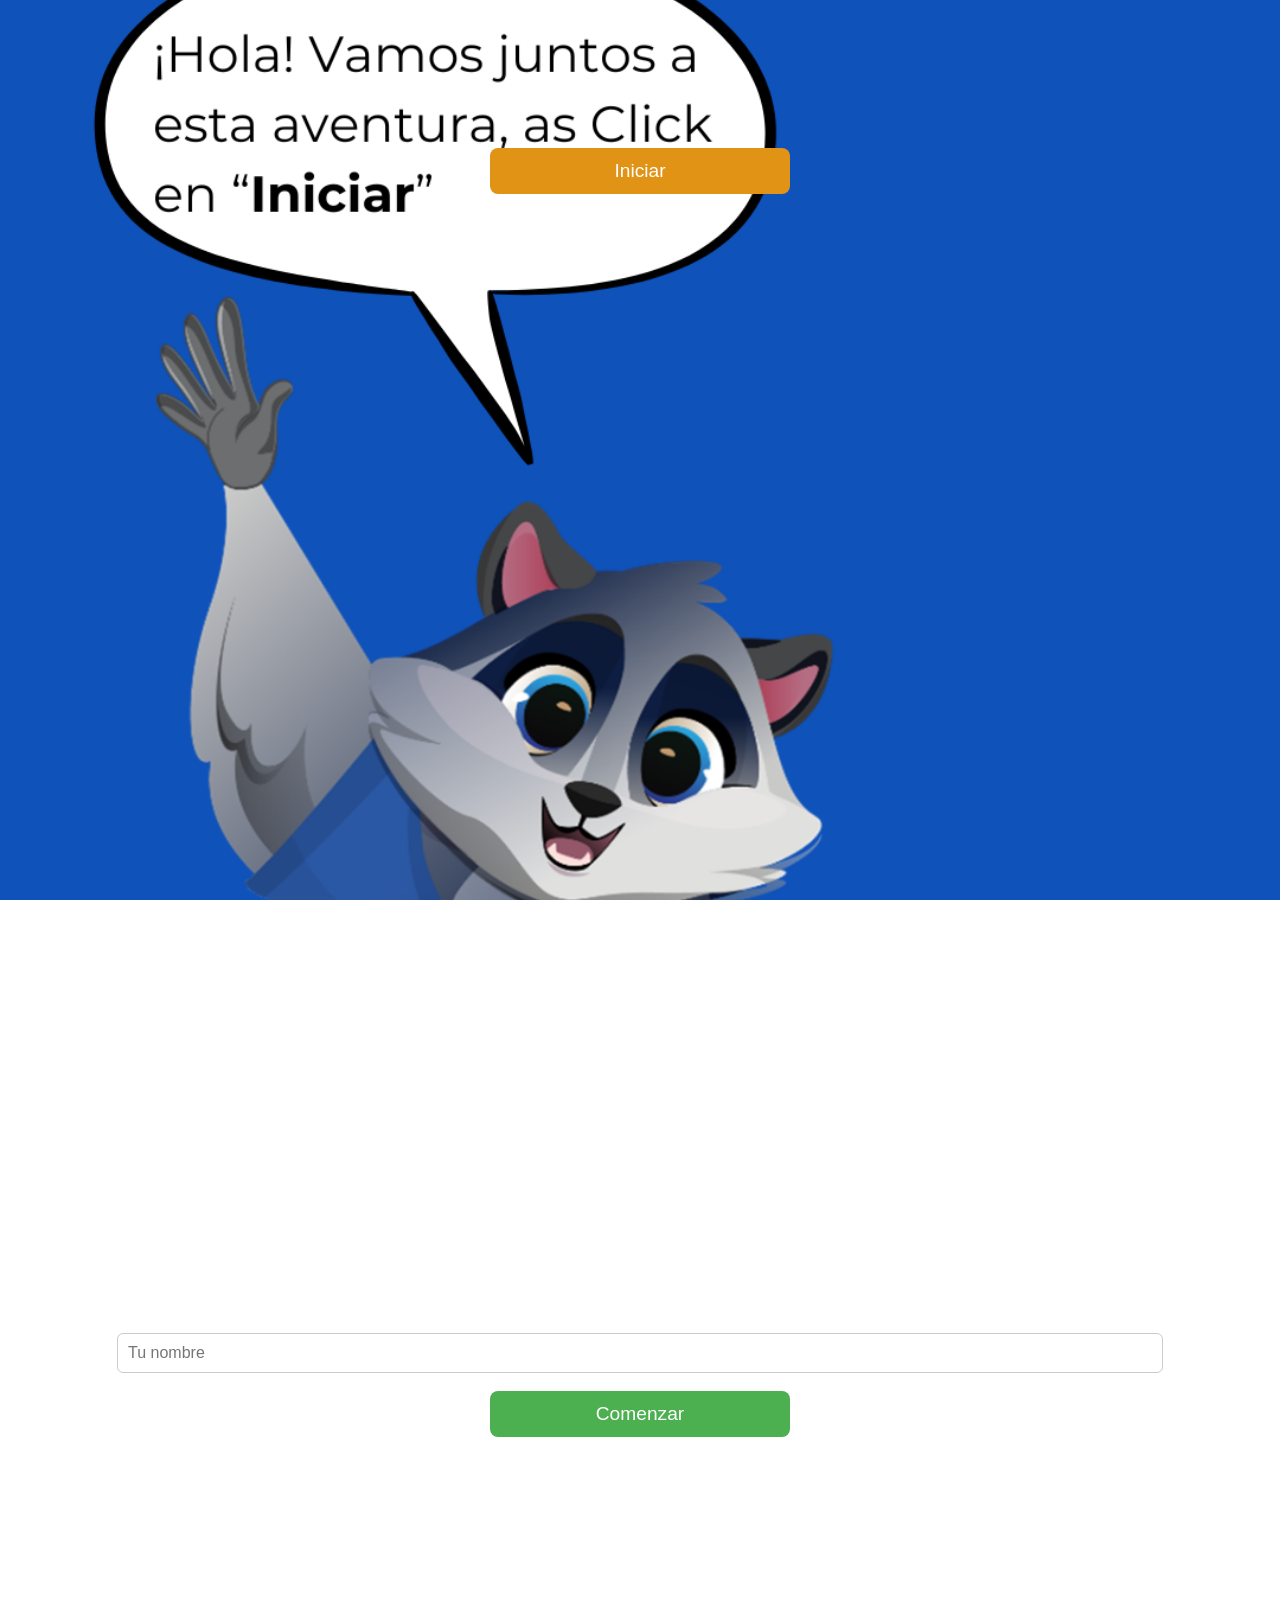
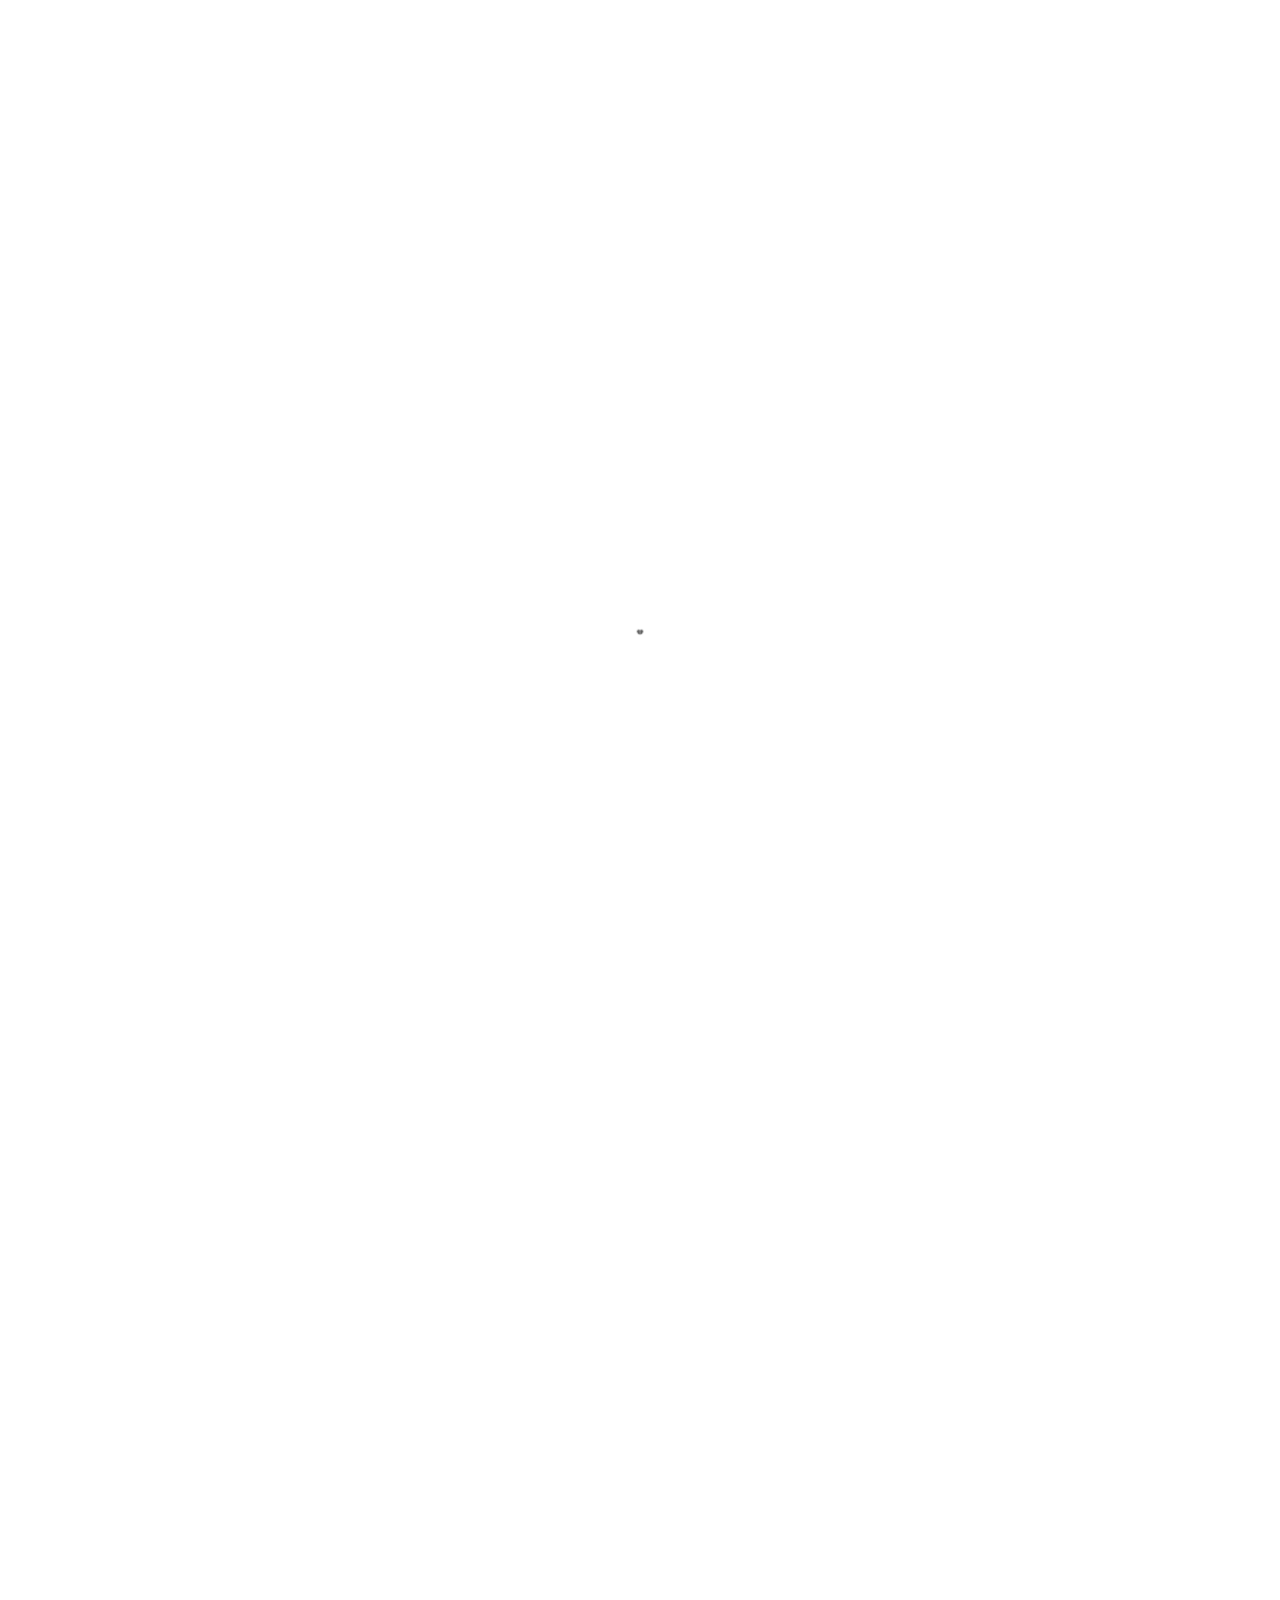
==== index.html @ 095e0ed5 "fff" ====
<!DOCTYPE html>
<html lang="es">
<head>
  <meta charset="UTF-8">
  <title>Juego Narrativo</title>
  <!-- ✅ Bloquea el zoom y adapta al ancho del celular -->
  <meta name="viewport" content="width=device-width, initial-scale=1.0, maximum-scale=1.0, user-scalable=no">
  <link rel="stylesheet" href="style.css">
</head>
<body>
  <div id="game-container">

    <!-- Pantalla 1: bienvenida -->
<div id="welcome-screen">
  <img src="assets/bienvenidos.png" alt="Bienvenida" id="intro-image">
  <!-- <h1>Bienvenido al juego interactivo</h1>--->
   <!-- <h1>Bienvenido al juego interactivo</h1>--->
  <!-- <p>¡Hola! Vamos juntos a esta aventura, haz click en "Iniciar"</p>--->
  <button id="start-button" onclick="startGame()">Iniciar</button>
</div>

    <!-- Pantalla 2: ingresar nombre -->
    <div id="name-screen" class="hidden">
      <h2>Ingresa tu nombre para comenzar</h2>
      <input type="text" id="player-name" placeholder="Tu nombre">
      <button onclick="beginQuestions()">Comenzar</button>
    </div>

    <!-- Pantallas de las preguntas -->
    <div id="question-screen" class="hidden">
      <div id="character">
        <!-- Aquí escenografía diferente por pregunta -->
        <img id="character-img" src="assets/milogo.png" alt="Personaje">
        <p id="dialogue"></p>
      </div>
      <div id="options"></div>
    </div>

    <!-- Pantalla final -->
    <div id="end-screen" class="hidden">
      <h2 id="final-message"></h2>
      <p id="score"></p>
    </div>

  </div>
  
  <script src="script.js"></script>
</body>
</html>
---- style.css ----
/* Estilo general */
body {
  font-family: Arial, sans-serif;
  background: url("assets/fondo1.jpg") no-repeat center center fixed;
  background-size: cover;
  color: white;
  text-align: center;
  margin: 0;
  padding: 0;
  height: 100vh; /* ocupa toda la pantalla */
  overflow: hidden; /* evita scroll extra */
}

/* Contenedor principal */
#game-container {
  width: 100%;
  height: 100vh; /* ocupa toda la pantalla */
  margin: 0;
  padding: 0;
}

/* Ocultar pantallas */
.hidden {
  display: none;
}

/* Botones generales */
button {
  padding: 12px;
  margin: 8px 0;
  width: 80%;
  max-width: 300px;
  font-size: 1.2em;
  border: none;
  border-radius: 8px;
  background-color: #4CAF50;
  color: white;
  cursor: pointer;
}

button:hover {
  background-color: #45a049;
}

/* Inputs */
input[type="text"] {
  padding: 10px;
  width: 80%;
  margin: 10px 0;
  border-radius: 6px;
  border: 1px solid #ccc;
  font-size: 1em;
}

/* Personaje / escenografía */
#character {
  margin: 20px;
}

#character img {
  width: 20%;
  max-width: 100px;
  border-radius: 5px;
}

/* Opciones */
#options {
  margin-top: 20px;
}

/* Pantalla final */
#end-screen h2 {
  font-size: 1.5em;
  margin-bottom: 20px;
}

#score {
  font-size: 2.5em;
  font-weight: bold;
  margin-top: 0;
}

/* Pop-ups flotantes */
.popup {
  position: fixed;
  top: 25%;
  left: 25%;
  width: 50%;
  height: 50%;
  background: rgba(0,0,0,0.85);
  color: white;
  z-index: 1000;
  display: flex;
  justify-content: center;
  align-items: center;
  border-radius: 12px;
}

.popup-content {
  position: relative;
  background: #222;
  padding: 20px;
  border-radius: 10px;
  text-align: center;
}

.popup .close {
  position: absolute;
  top: 10px;
  right: 15px;
  cursor: pointer;
  font-size: 24px;
  font-weight: bold;
}

/* Pantallas principales: ocupan toda la pantalla */
#welcome-screen,
#name-screen,
#question-screen,
#end-screen {
  position: relative;
  width: 100%;
  height: 100vh; /* ocupa toda la pantalla */
  background-repeat: no-repeat;
  background-size: cover;
  background-position: center;
  display: flex;
  flex-direction: column;
  justify-content: center; /* centra verticalmente */
  align-items: center;     /* centra horizontalmente */
  text-align: center;
}

/* Pantalla de bienvenida con imagen */
#intro-image {
  width: 100%;
  height: 100%;
  object-fit: cover;
  position: absolute;
  top: 0;
  left: 0;
  z-index: -1;
}

/* Botón de inicio posicionado en la imagen */
#start-button {
  position: absolute;
  bottom: 75%;
  left: 50%;
  transform: translate(-50%, -50%);
  z-index: 10;
  min-width: 120px;
  padding: 12px 24px;
  font-size: 1.2em;
  background: #e19316;
  border: none;
  border-radius: 8px;
  color: white;
  cursor: pointer;
}

#start-button:hover {
  background-color: #45a049;
}
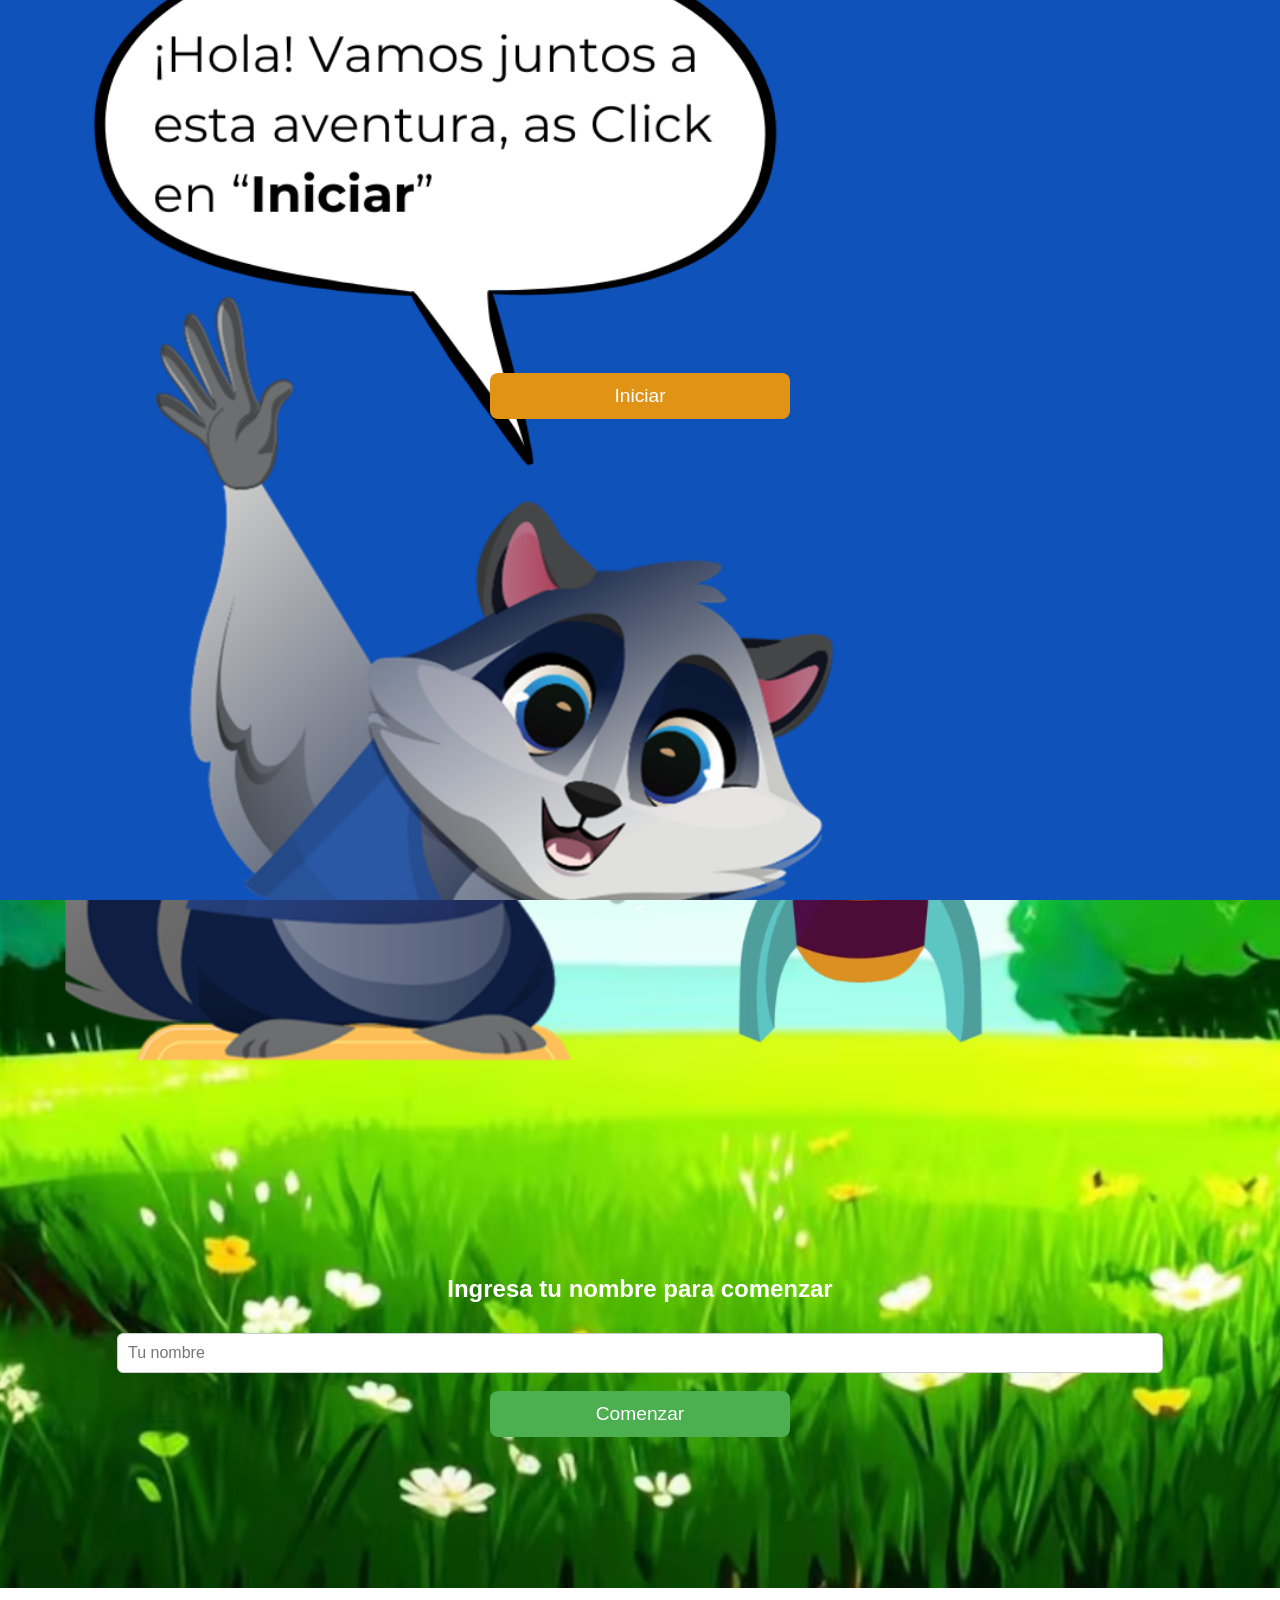
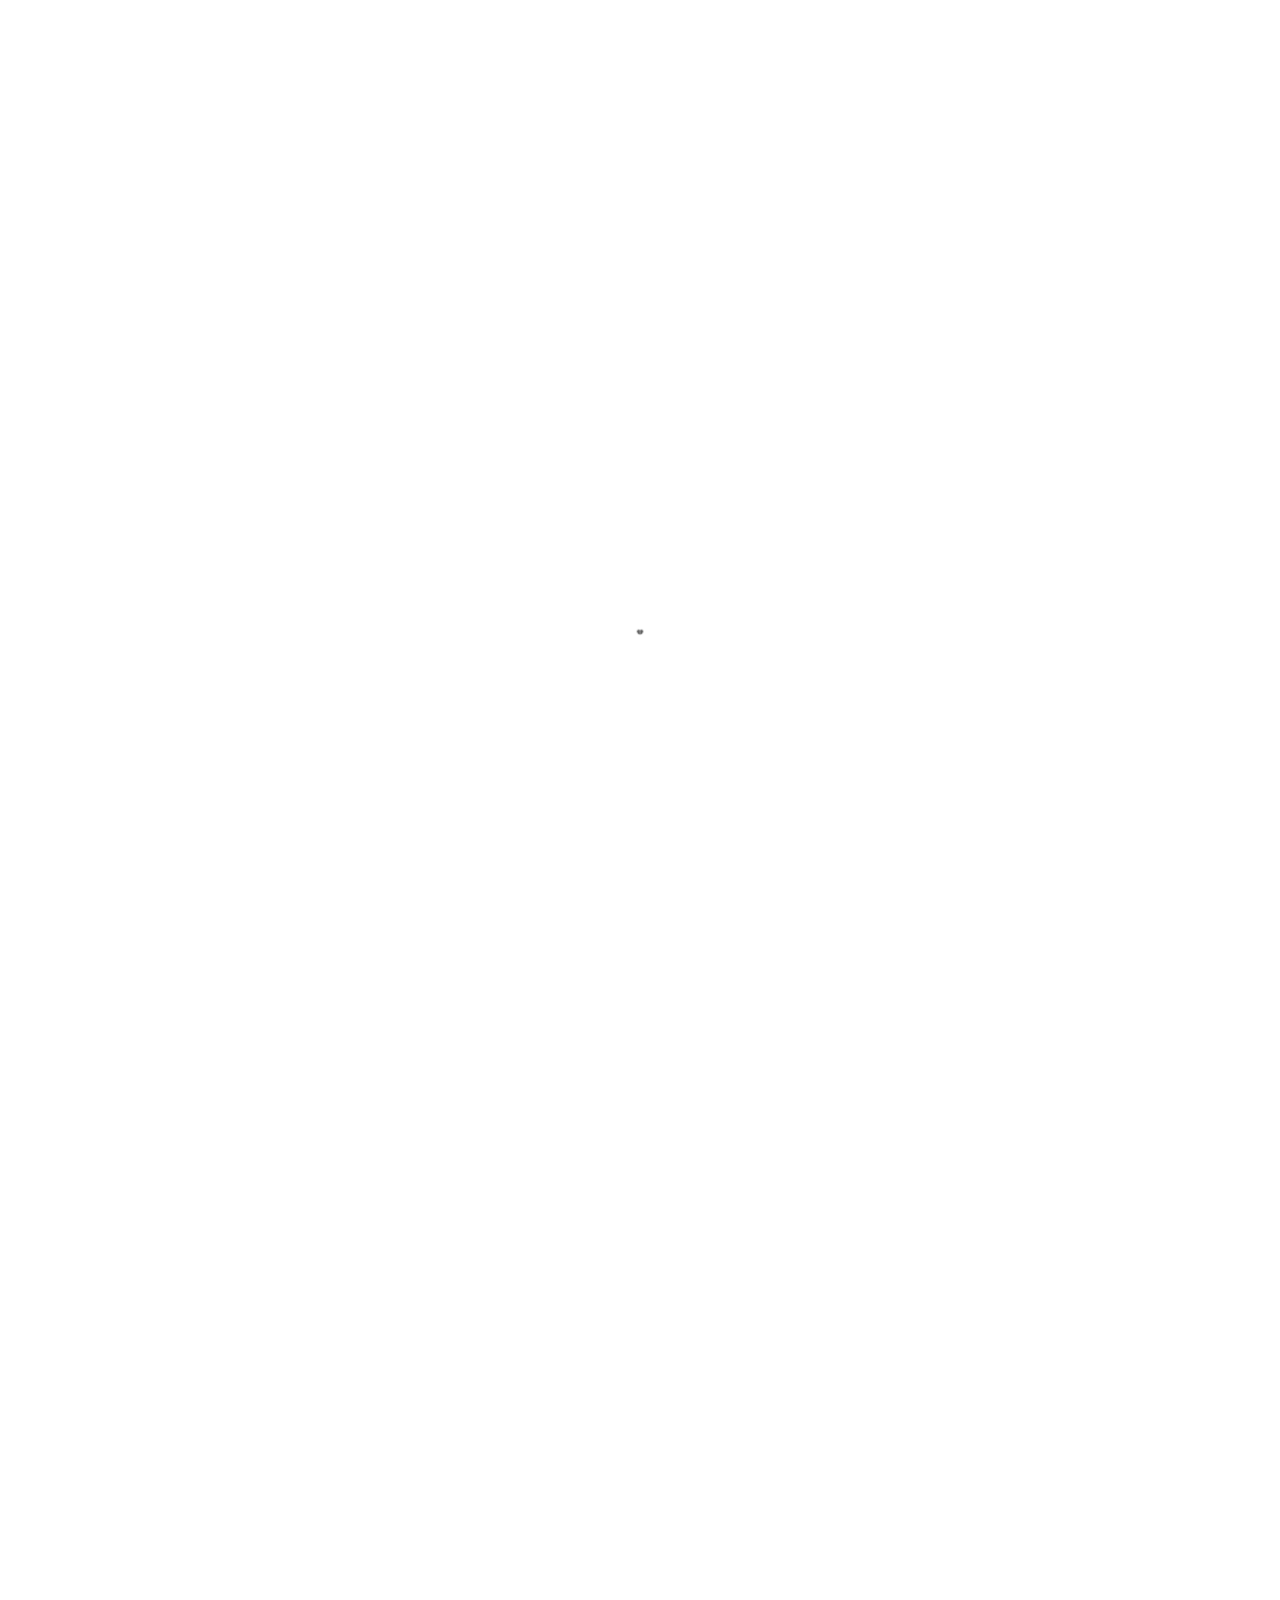
==== commit 2cd8365c: "all" ====
--- a/index.html
+++ b/index.html
@@ -11,13 +11,10 @@
   <div id="game-container">
 
     <!-- Pantalla 1: bienvenida -->
-<div id="welcome-screen">
-  <img src="assets/bienvenidos.png" alt="Bienvenida" id="intro-image">
-  <!-- <h1>Bienvenido al juego interactivo</h1>--->
-   <!-- <h1>Bienvenido al juego interactivo</h1>--->
-  <!-- <p>¡Hola! Vamos juntos a esta aventura, haz click en "Iniciar"</p>--->
-  <button id="start-button" onclick="startGame()">Iniciar</button>
-</div>
+    <div id="welcome-screen">
+      <img src="assets/bienvenidos.png" alt="Bienvenida" id="intro-image">
+      <button id="start-button" onclick="startGame()">Iniciar</button>
+    </div>
 
     <!-- Pantalla 2: ingresar nombre -->
     <div id="name-screen" class="hidden">
@@ -29,7 +26,6 @@
     <!-- Pantallas de las preguntas -->
     <div id="question-screen" class="hidden">
       <div id="character">
-        <!-- Aquí escenografía diferente por pregunta -->
         <img id="character-img" src="assets/milogo.png" alt="Personaje">
         <p id="dialogue"></p>
       </div>
@@ -43,7 +39,8 @@
     </div>
 
   </div>
-  
-  <script src="script.js"></script>
+
+  <!-- ✅ Carga el script al final del body -->
+  <<script src="GAMES/script.js"></script>
 </body>
 </html>
--- a/style.css
+++ b/style.css
@@ -1,7 +1,7 @@
 /* Estilo general */
 body {
   font-family: Arial, sans-serif;
-  background: url("assets/fondo1.jpg") no-repeat center center fixed;
+  background: url("assets/fondo1.png") no-repeat center center fixed; /* ✅ corregido a .png */
   background-size: cover;
   color: white;
   text-align: center;
@@ -145,7 +145,7 @@
 /* Botón de inicio posicionado en la imagen */
 #start-button {
   position: absolute;
-  bottom: 75%;
+  bottom: 50%; /* ✅ más centrado */
   left: 50%;
   transform: translate(-50%, -50%);
   z-index: 10;
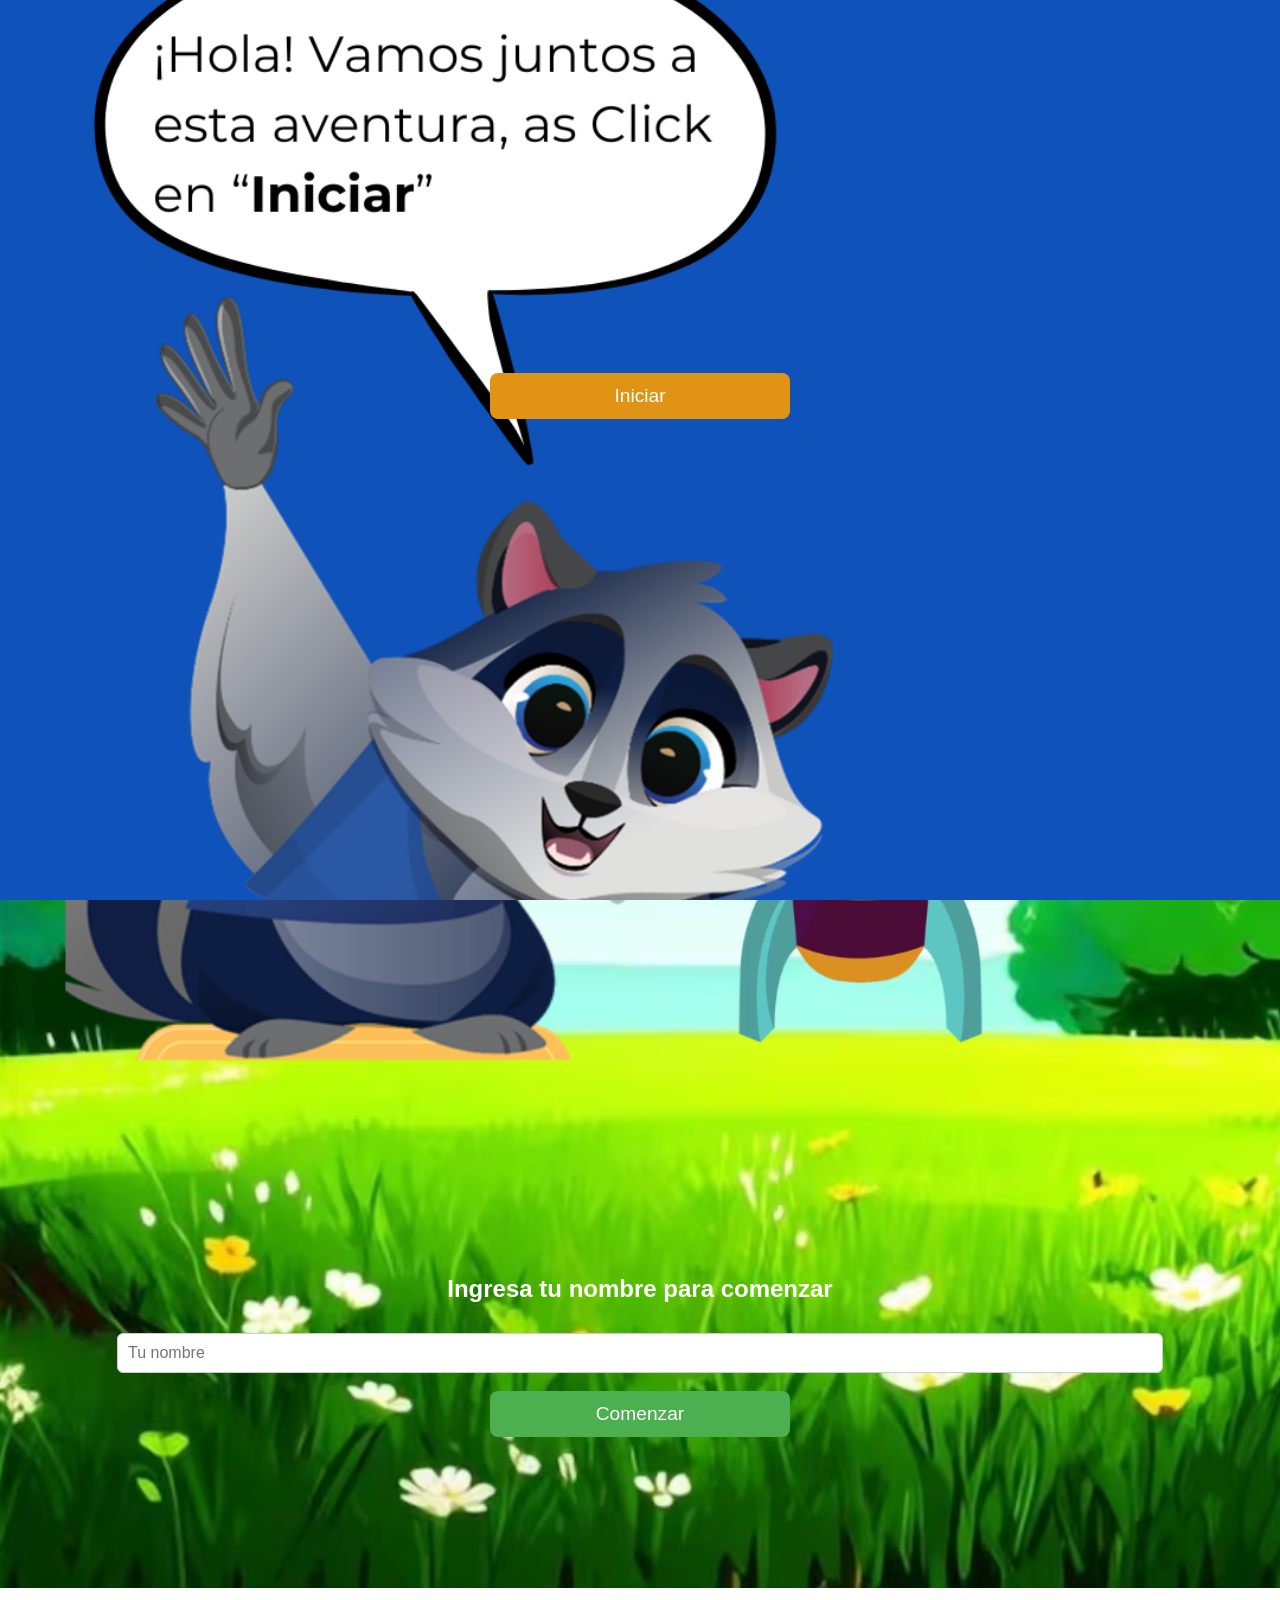
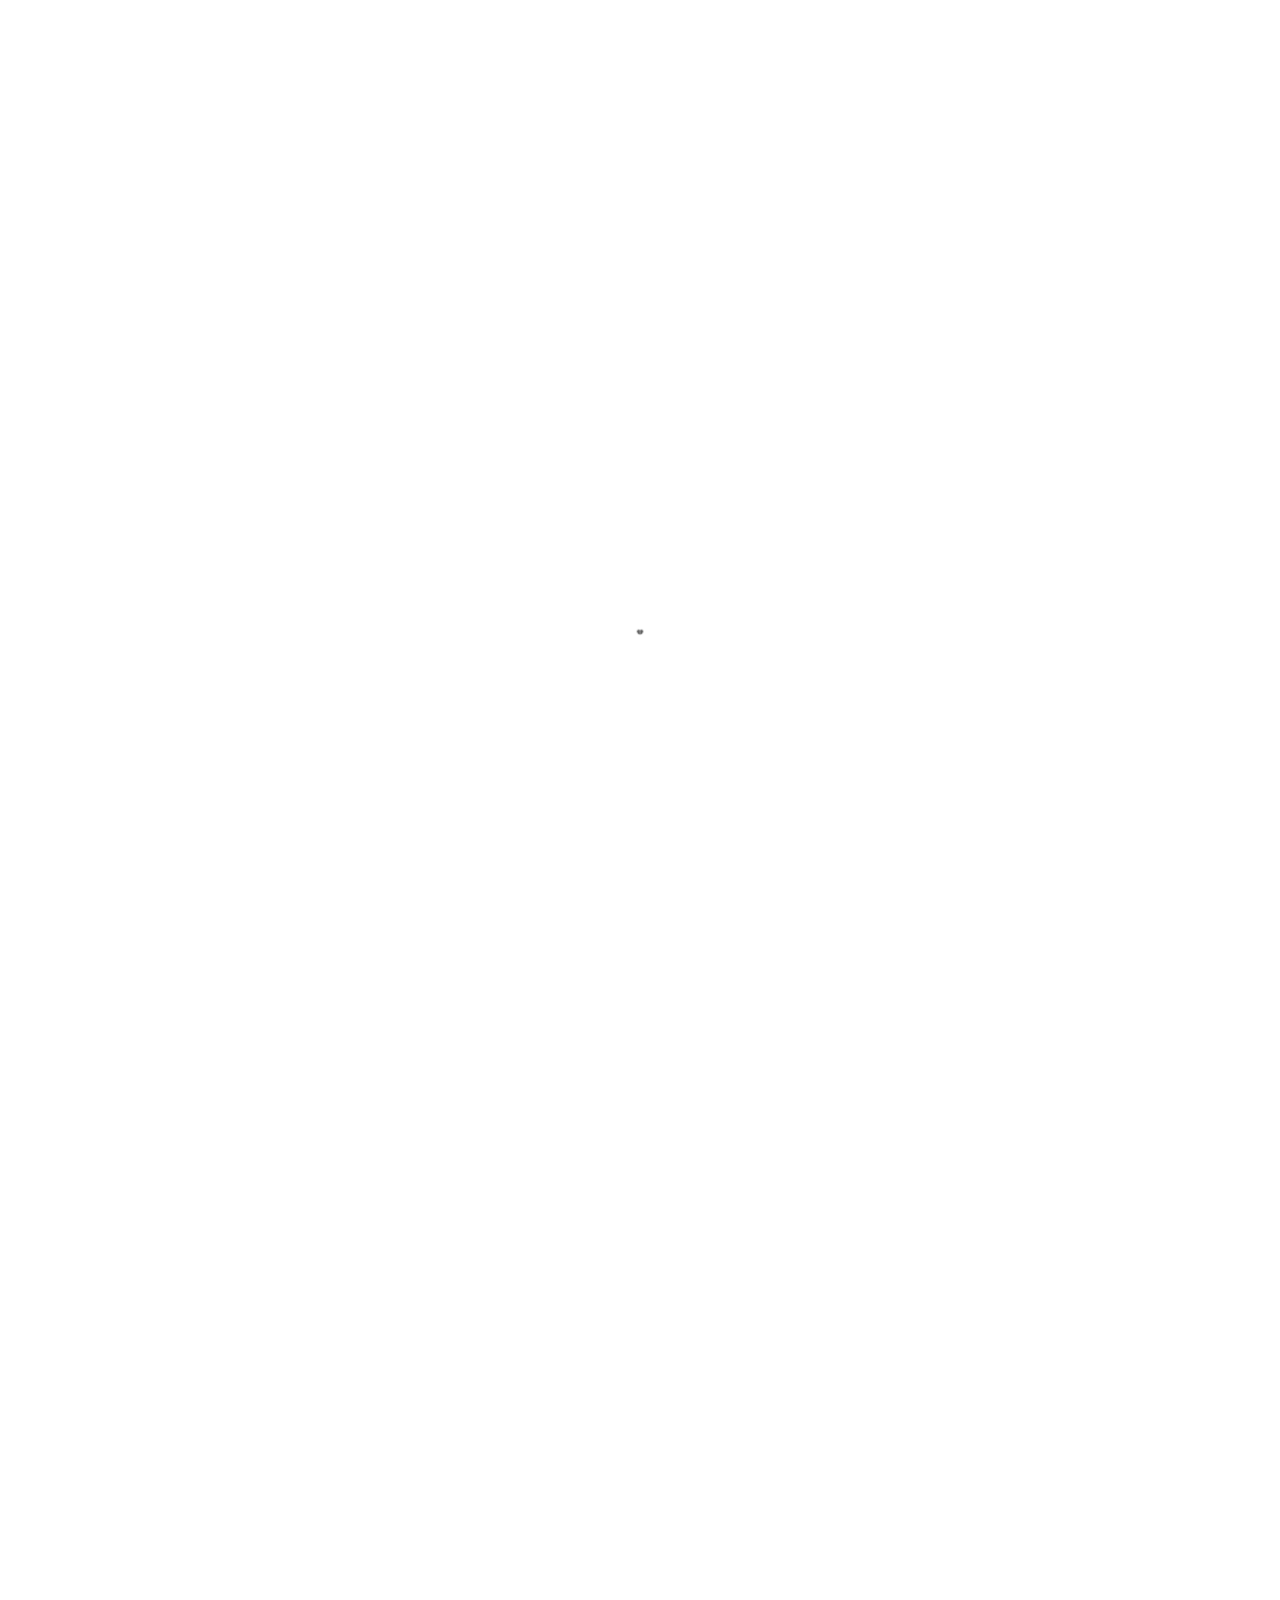
==== commit 0071d2a1: "ddd" ====
--- a/index.html
+++ b/index.html
@@ -41,6 +41,6 @@
   </div>
 
   <!-- ✅ Carga el script al final del body -->
-  <<script src="GAMES/script.js"></script>
+  <script src="GAMES/script.js"></script>
 </body>
 </html>
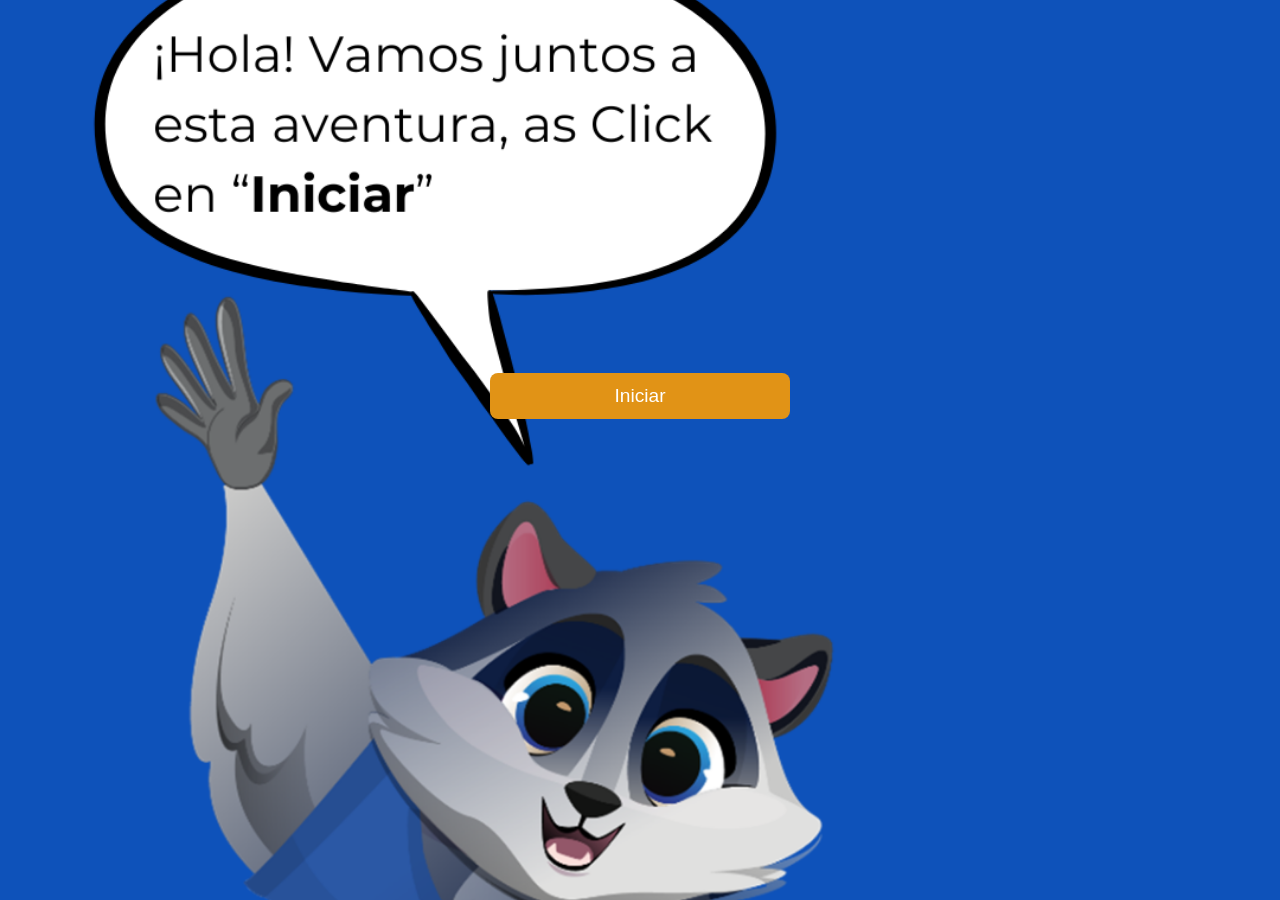
==== commit a69c334a: "sss" ====
--- a/index.html
+++ b/index.html
@@ -41,6 +41,6 @@
   </div>
 
   <!-- ✅ Carga el script al final del body -->
-  <script src="GAMES/script.js"></script>
+  <script src="script.js"></script>
 </body>
 </html>
--- a/style.css
+++ b/style.css
@@ -118,20 +118,31 @@
 #name-screen,
 #question-screen,
 #end-screen {
-  position: relative;
+  position: absolute;   /* ✅ cada pantalla ocupa toda la ventana */
+  top: 0;
+  left: 0;
   width: 100%;
-  height: 100vh; /* ocupa toda la pantalla */
+  height: 100vh;
   background-repeat: no-repeat;
   background-size: cover;
   background-position: center;
-  display: flex;
+  display: none;        /* ✅ por defecto ocultas */
   flex-direction: column;
-  justify-content: center; /* centra verticalmente */
-  align-items: center;     /* centra horizontalmente */
+  justify-content: center;
+  align-items: center;
   text-align: center;
+  z-index: 1;           /* ✅ encima del fondo */
 }
 
-/* Pantalla de bienvenida con imagen */
+/* Mostrar pantalla activa */
+#welcome-screen:not(.hidden),
+#name-screen:not(.hidden),
+#question-screen:not(.hidden),
+#end-screen:not(.hidden) {
+  display: flex;        /* ✅ se muestran cuando JS quita .hidden */
+}
+
+/* Imagen de bienvenida */
 #intro-image {
   width: 100%;
   height: 100%;
@@ -139,7 +150,7 @@
   position: absolute;
   top: 0;
   left: 0;
-  z-index: -1;
+  z-index: 0;           /* ✅ detrás del contenido */
 }
 
 /* Botón de inicio posicionado en la imagen */
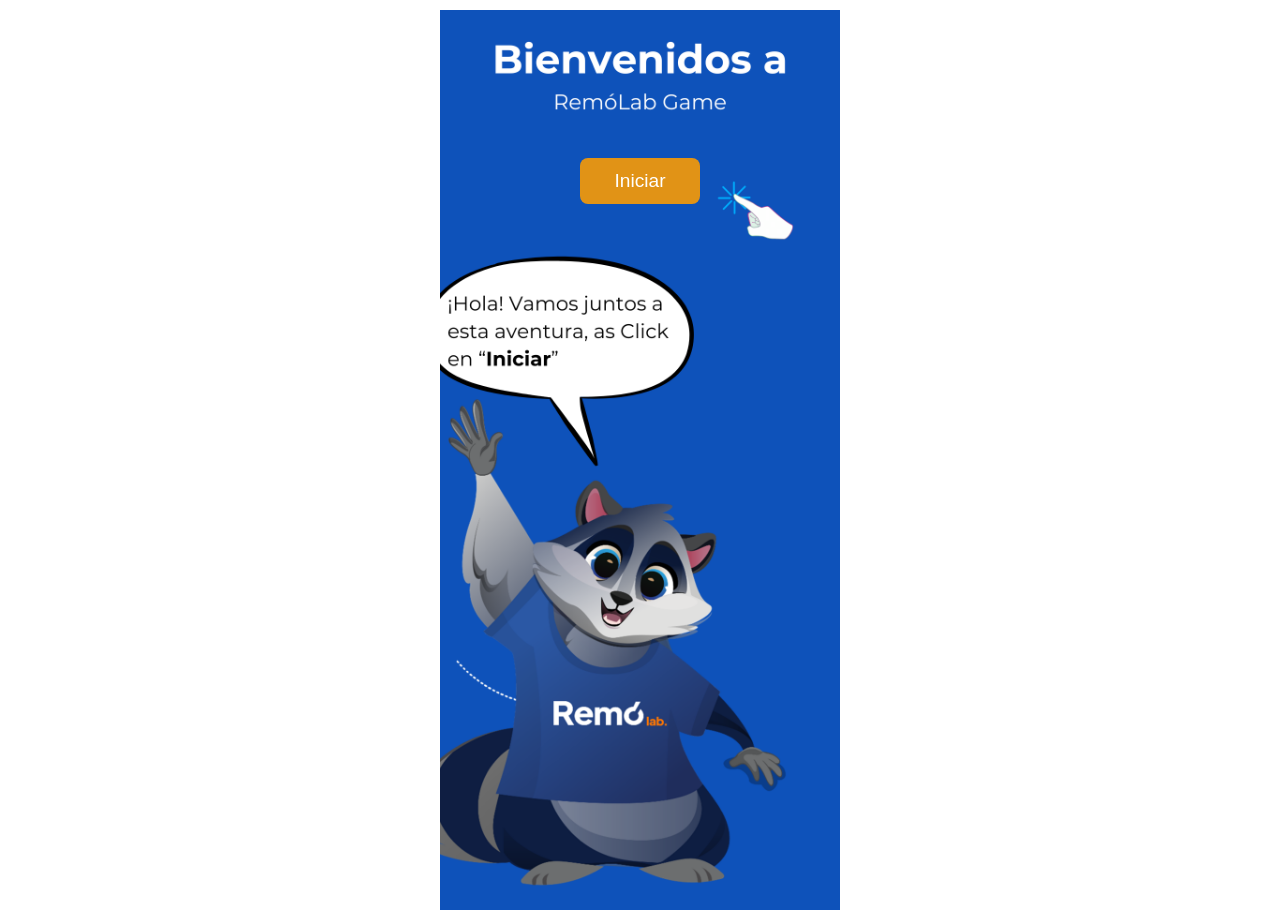
==== commit 9ade0f95: "ss" ====
--- a/index.html
+++ b/index.html
@@ -9,12 +9,13 @@
 </head>
 <body>
   <div id="game-container">
-
     <!-- Pantalla 1: bienvenida -->
-    <div id="welcome-screen">
-      <img src="assets/bienvenidos.png" alt="Bienvenida" id="intro-image">
-      <button id="start-button" onclick="startGame()">Iniciar</button>
-    </div>
+<div id="welcome-screen">
+  <img src="assets/bienvenidos.png" alt="Bienvenida" id="intro-image">
+  <!-- <h1>Bienvenido al juego interactivo</h1>--->
+  <!-- <p>¡Hola! Vamos juntos a esta aventura, haz click en "Iniciar"</p>--->
+  <button id="start-button" onclick="startGame()">Iniciar</button>
+</div>
 
     <!-- Pantalla 2: ingresar nombre -->
     <div id="name-screen" class="hidden">
@@ -26,6 +27,7 @@
     <!-- Pantallas de las preguntas -->
     <div id="question-screen" class="hidden">
       <div id="character">
+        <!-- Aquí escenografía diferente por pregunta -->
         <img id="character-img" src="assets/milogo.png" alt="Personaje">
         <p id="dialogue"></p>
       </div>
@@ -39,8 +41,7 @@
     </div>
 
   </div>
-
-  <!-- ✅ Carga el script al final del body -->
+  
   <script src="script.js"></script>
 </body>
 </html>
--- a/style.css
+++ b/style.css
@@ -1,22 +1,19 @@
 /* Estilo general */
 body {
   font-family: Arial, sans-serif;
-  background: url("assets/fondo1.png") no-repeat center center fixed; /* ✅ corregido a .png */
+  background: url("assets/fondo1.jpg") no-repeat center center fixed;
   background-size: cover;
   color: white;
   text-align: center;
   margin: 0;
   padding: 0;
-  height: 100vh; /* ocupa toda la pantalla */
-  overflow: hidden; /* evita scroll extra */
 }
 
 /* Contenedor principal */
 #game-container {
-  width: 100%;
-  height: 100vh; /* ocupa toda la pantalla */
-  margin: 0;
-  padding: 0;
+  max-width: 400px; /* tamaño ideal para celular */
+  margin: auto;
+  padding: 10px;
 }
 
 /* Ocultar pantallas */
@@ -28,9 +25,8 @@
 button {
   padding: 12px;
   margin: 8px 0;
-  width: 80%;
-  max-width: 300px;
-  font-size: 1.2em;
+  width: 90%;
+  font-size: 1em;
   border: none;
   border-radius: 8px;
   background-color: #4CAF50;
@@ -63,6 +59,7 @@
   border-radius: 5px;
 }
 
+
 /* Opciones */
 #options {
   margin-top: 20px;
@@ -75,9 +72,8 @@
 }
 
 #score {
-  font-size: 2.5em;
+  font-size: 3em; /* Puntaje grande en el centro */
   font-weight: bold;
-  margin-top: 0;
 }
 
 /* Pop-ups flotantes */
@@ -113,53 +109,56 @@
   font-weight: bold;
 }
 
-/* Pantallas principales: ocupan toda la pantalla */
-#welcome-screen,
-#name-screen,
-#question-screen,
-#end-screen {
-  position: absolute;   /* ✅ cada pantalla ocupa toda la ventana */
-  top: 0;
-  left: 0;
-  width: 100%;
-  height: 100vh;
-  background-repeat: no-repeat;
-  background-size: cover;
-  background-position: center;
-  display: none;        /* ✅ por defecto ocultas */
-  flex-direction: column;
-  justify-content: center;
-  align-items: center;
-  text-align: center;
-  z-index: 1;           /* ✅ encima del fondo */
+
+/* Responsivo para celular */
+@media only screen and (max-width: 600px) {
+  #game-container {
+    max-width: 95%;
+  }
+
+  button {
+    font-size: 1.1em;
+  }
+
+  #score {
+    font-size: 2.5em;
+  }
+
+  .popup {
+    top: 20%;
+    left: 10%;
+    width: 80%;
+    height: 50%;
+  }
 }
 
-/* Mostrar pantalla activa */
-#welcome-screen:not(.hidden),
-#name-screen:not(.hidden),
-#question-screen:not(.hidden),
-#end-screen:not(.hidden) {
-  display: flex;        /* ✅ se muestran cuando JS quita .hidden */
+/* Pantalla de bienvenida con imagen */
+#welcome-screen {
+  position: relative;
+  width: 100%;
+  height: 100vh; /* ocupa toda la pantalla */
+  overflow: hidden;
 }
 
-/* Imagen de bienvenida */
 #intro-image {
   width: 100%;
   height: 100%;
-  object-fit: cover;
+  object-fit: cover; /* la imagen se ajusta sin deformarse */
   position: absolute;
   top: 0;
   left: 0;
-  z-index: 0;           /* ✅ detrás del contenido */
+  z-index: -1; /* queda detrás del botón */
 }
 
 /* Botón de inicio posicionado en la imagen */
 #start-button {
-  position: absolute;
-  bottom: 50%; /* ✅ más centrado */
-  left: 50%;
+  position: absolute;   /* se coloca encima de la imagen */
+  bottom: 75%;          /* con esto ajusto ubicacion */
+  left: 50%;            /* con esto ajusto ubicacion */
   transform: translate(-50%, -50%);
-  z-index: 10;
+  z-index: 10;          /* asegura que esté encima de la imagen */
+
+  width: auto;
   min-width: 120px;
   padding: 12px 24px;
   font-size: 1.2em;
@@ -173,3 +172,23 @@
 #start-button:hover {
   background-color: #45a049;
 }
+
+#question-screen,
+#end-screen {
+  position: relative;
+  width: 100%;
+  min-height: 100vh;
+  background-repeat: no-repeat;
+  background-size: cover;
+  background-position: center;
+}
+
+#name-screen {
+  position: relative;
+  width: 100%;
+  min-height: 100vh;
+  background-repeat: no-repeat;
+  background-size: cover;
+  background-position: center;
+}
+
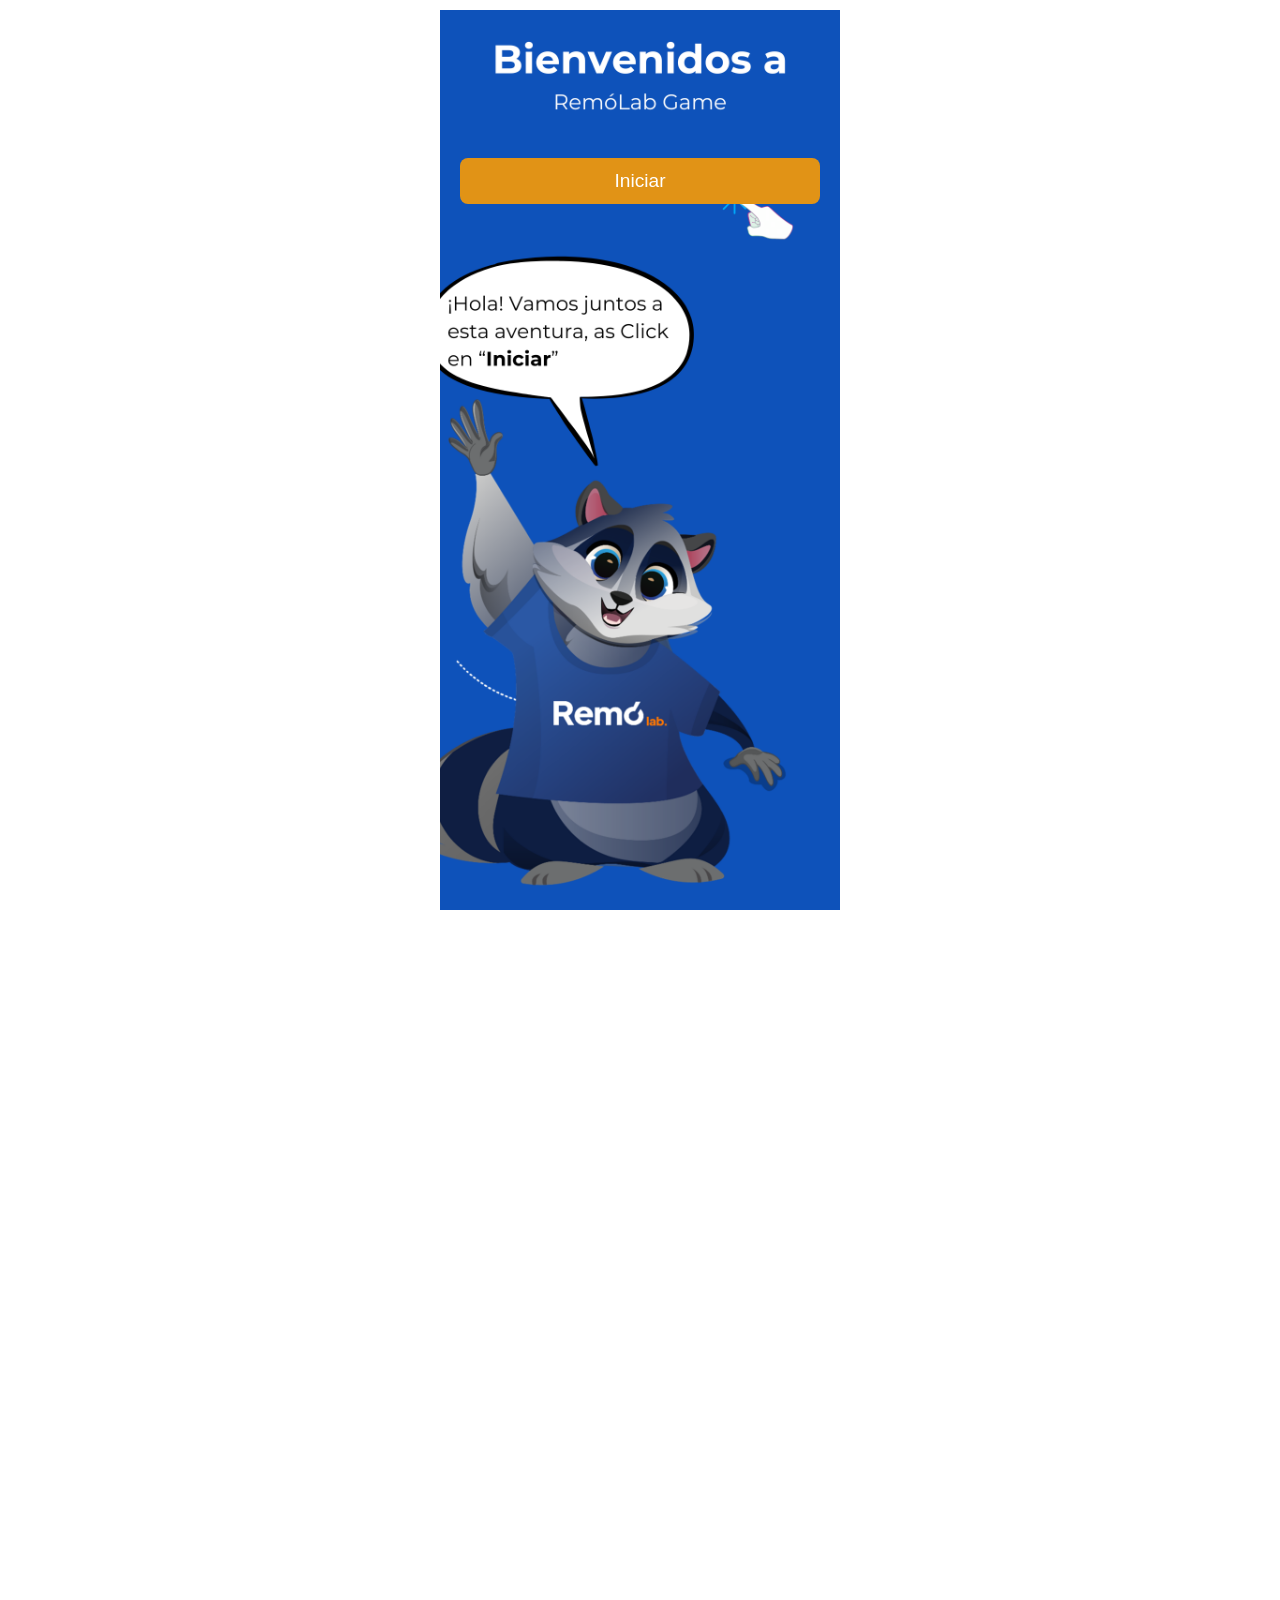
==== commit cddb8923: "all" ====
--- a/index.html
+++ b/index.html
@@ -10,12 +10,10 @@
 <body>
   <div id="game-container">
     <!-- Pantalla 1: bienvenida -->
-<div id="welcome-screen">
-  <img src="assets/bienvenidos.png" alt="Bienvenida" id="intro-image">
-  <!-- <h1>Bienvenido al juego interactivo</h1>--->
-  <!-- <p>¡Hola! Vamos juntos a esta aventura, haz click en "Iniciar"</p>--->
-  <button id="start-button" onclick="startGame()">Iniciar</button>
-</div>
+    <div id="welcome-screen">
+      <img src="./assets/bienvenidos.png" alt="Bienvenida" id="intro-image">
+      <button id="start-button" onclick="startGame()">Iniciar</button>
+    </div>
 
     <!-- Pantalla 2: ingresar nombre -->
     <div id="name-screen" class="hidden">
@@ -28,7 +26,7 @@
     <div id="question-screen" class="hidden">
       <div id="character">
         <!-- Aquí escenografía diferente por pregunta -->
-        <img id="character-img" src="assets/milogo.png" alt="Personaje">
+        <img id="character-img" src="./assets/milogo.png" alt="Personaje">
         <p id="dialogue"></p>
       </div>
       <div id="options"></div>
@@ -39,7 +37,6 @@
       <h2 id="final-message"></h2>
       <p id="score"></p>
     </div>
-
   </div>
   
   <script src="script.js"></script>
--- a/style.css
+++ b/style.css
@@ -1,8 +1,6 @@
 /* Estilo general */
 body {
   font-family: Arial, sans-serif;
-  background: url("assets/fondo1.jpg") no-repeat center center fixed;
-  background-size: cover;
   color: white;
   text-align: center;
   margin: 0;
@@ -29,13 +27,13 @@
   font-size: 1em;
   border: none;
   border-radius: 8px;
-  background-color: #4CAF50;
+  background-color: #e19316;
   color: white;
   cursor: pointer;
 }
 
 button:hover {
-  background-color: #45a049;
+  background-color: #280aad;
 }
 
 /* Inputs */
@@ -59,7 +57,6 @@
   border-radius: 5px;
 }
 
-
 /* Opciones */
 #options {
   margin-top: 20px;
@@ -72,7 +69,7 @@
 }
 
 #score {
-  font-size: 3em; /* Puntaje grande en el centro */
+  font-size: 3em;
   font-weight: bold;
 }
 
@@ -109,7 +106,6 @@
   font-weight: bold;
 }
 
-
 /* Responsivo para celular */
 @media only screen and (max-width: 600px) {
   #game-container {
@@ -132,33 +128,31 @@
   }
 }
 
-/* Pantalla de bienvenida con imagen */
+/* Pantalla de bienvenida */
 #welcome-screen {
   position: relative;
   width: 100%;
-  height: 100vh; /* ocupa toda la pantalla */
+  height: 100vh;
   overflow: hidden;
 }
 
 #intro-image {
   width: 100%;
   height: 100%;
-  object-fit: cover; /* la imagen se ajusta sin deformarse */
+  object-fit: cover;
   position: absolute;
   top: 0;
   left: 0;
-  z-index: -1; /* queda detrás del botón */
+  z-index: -1;
 }
 
-/* Botón de inicio posicionado en la imagen */
+/* Botón de inicio */
 #start-button {
-  position: absolute;   /* se coloca encima de la imagen */
-  bottom: 75%;          /* con esto ajusto ubicacion */
-  left: 50%;            /* con esto ajusto ubicacion */
+  position: absolute;
+  bottom: 75%;
+  left: 50%;
   transform: translate(-50%, -50%);
-  z-index: 10;          /* asegura que esté encima de la imagen */
-
-  width: auto;
+  z-index: 10;
   min-width: 120px;
   padding: 12px 24px;
   font-size: 1.2em;
@@ -170,19 +164,12 @@
 }
 
 #start-button:hover {
-  background-color: #45a049;
+  background-color: #280aad;
 }
 
+/* Pantallas principales */
 #question-screen,
-#end-screen {
-  position: relative;
-  width: 100%;
-  min-height: 100vh;
-  background-repeat: no-repeat;
-  background-size: cover;
-  background-position: center;
-}
-
+#end-screen,
 #name-screen {
   position: relative;
   width: 100%;
@@ -192,3 +179,12 @@
   background-position: center;
 }
 
+/* Pantalla final limpia */
+#end-screen {
+  display: flex;
+  flex-direction: column;
+  justify-content: flex-start;
+  align-items: center;
+  text-align: center;
+  padding-top: 80px;
+}
